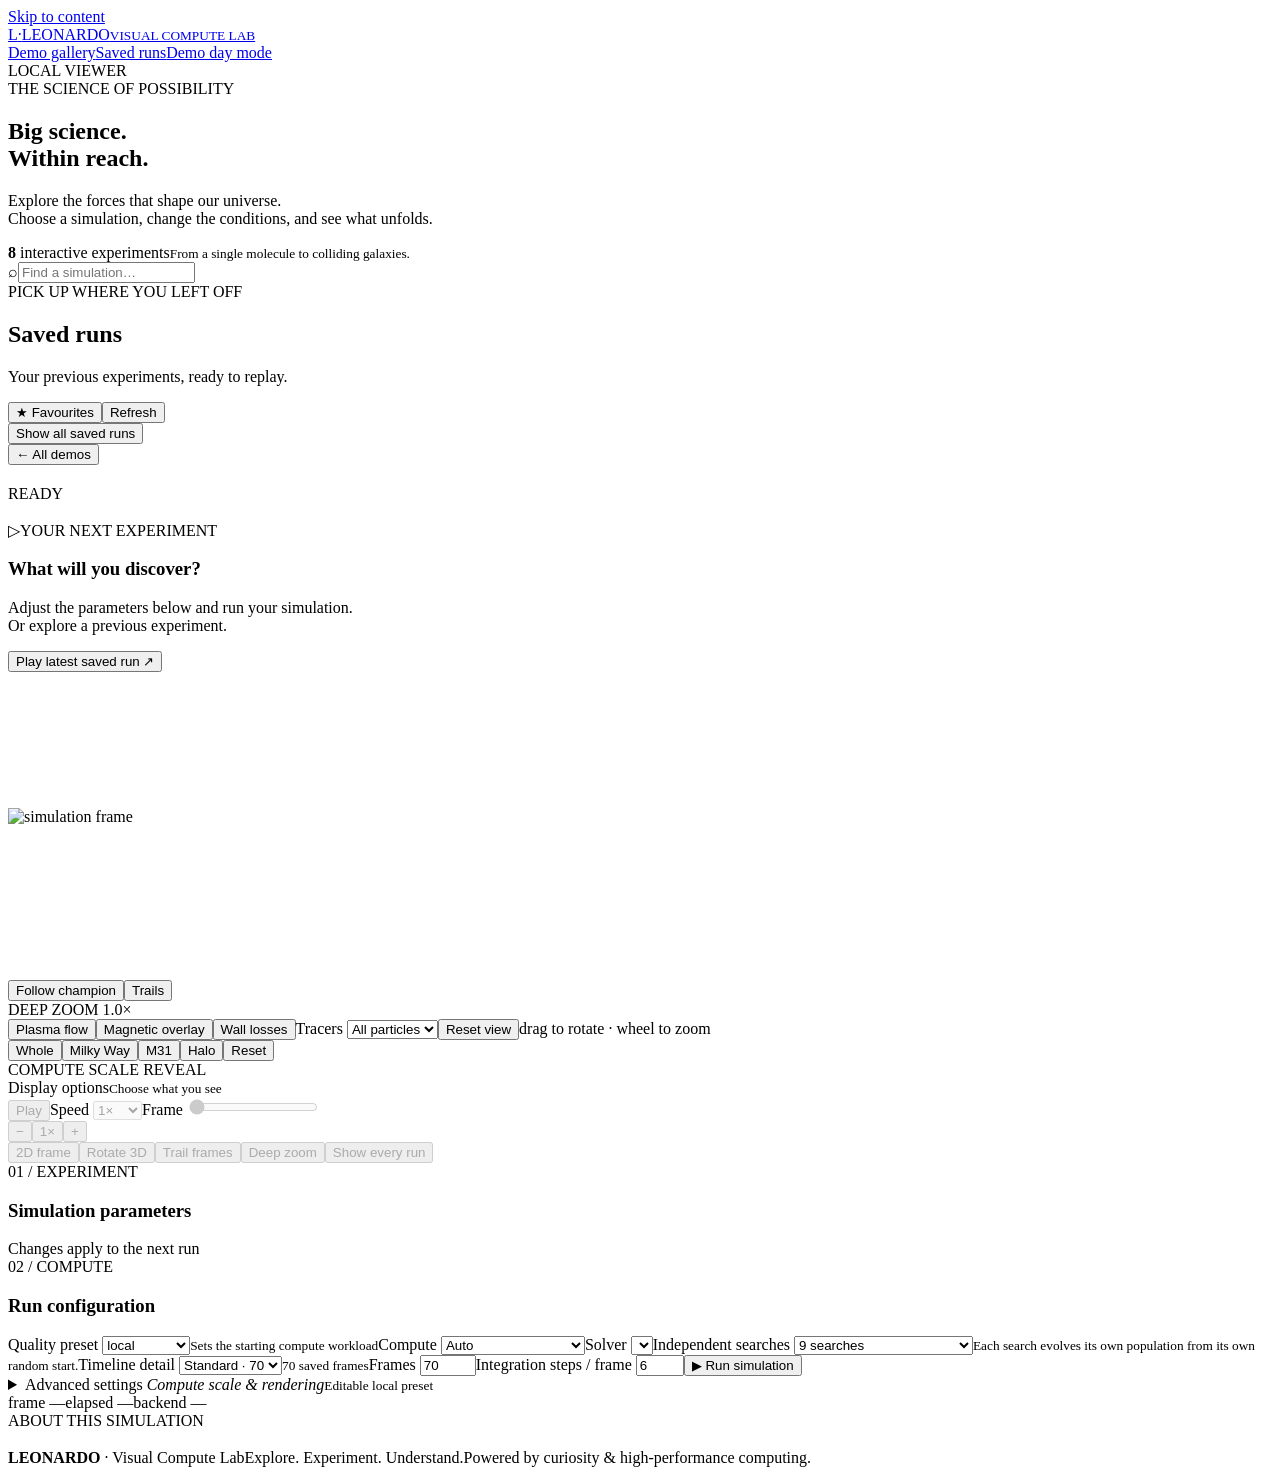
==== web/index.html @ c5f1591c "CHANGES" ====
<!doctype html><html lang="en"><head><meta charset="utf-8"><meta name="viewport" content="width=device-width,initial-scale=1"><title>Leonardo Visual Demos</title><link rel="icon" href="data:,"><link rel="stylesheet" href="/static/style.css?v=2"><link rel="stylesheet" href="/static/dashboard.css?v=3"><link rel="stylesheet" href="/static/games.css?v=5"></head>
<body>
<div class="noise"></div>
<a class="skipLink" href="#mainContent">Skip to content</a>
<header class="appHeader"><a href="/" class="brand" aria-label="Leonardo Visual Demos home"><span class="brandMark" aria-hidden="true">L<span>·</span></span><span>LEONARDO<small>VISUAL COMPUTE LAB</small></span></a><nav aria-label="Main navigation"><a href="/" class="navActive">Demo gallery</a><a href="/#library">Saved runs</a><a href="/demo" title="Simplified walk-up viewer for the stand">Demo day mode</a></nav><div id="backendPill" class="pill">LOCAL VIEWER</div></header>
<main id="mainContent">
<section id="galleryIntro" class="galleryIntro"><div><div class="eyebrow">THE SCIENCE OF POSSIBILITY</div><h1>Big science.<br><span>Within reach.</span></h1><p>Explore the forces that shape our universe.<br>Choose a simulation, change the conditions, and see what unfolds.</p></div><div class="heroNote"><span class="orbit" aria-hidden="true"><i></i><i></i><i></i></span><span><b id="demoCount">8</b> interactive experiments<small>From a single molecule to colliding galaxies.</small></span></div></section>
<section id="galleryToolbar" class="galleryToolbar" aria-label="Find a demo"><div id="categoryFilters" class="categoryFilters" aria-label="Scientific categories"></div><label class="demoSearch"><span aria-hidden="true">⌕</span><input id="demoSearch" type="search" placeholder="Find a simulation…" aria-label="Find a simulation"></label></section>
<div id="galleryResults" class="galleryResults" role="status"></div><section id="gallery" class="gallery" aria-label="Simulation gallery"></section>
<section id="library" class="library"><div class="libraryHead"><div><div class="eyebrow">PICK UP WHERE YOU LEFT OFF</div><h2>Saved runs</h2></div><p>Your previous experiments, ready to replay.</p><button id="libFavourites" aria-pressed="false">★ Favourites</button><button id="libRefresh">Refresh</button></div><div id="libList" class="libList"></div><button id="libMore" class="secondary hidden">Show all saved runs</button></section>
<section id="stage" class="stage hidden">
  <div class="stageTop"><button id="back">← All demos</button><div><div id="stageEyebrow" class="eyebrow"></div><h2 id="stageTitle"></h2><p id="stageTag"></p></div><div id="status" class="status">READY</div></div>
  <div class="viewerLayout"><div class="screenWrap"><img id="demoPreview" class="demoPreview" alt=""><div class="emptyState"><span class="emptyIcon" aria-hidden="true">▷</span><span class="eyebrow">YOUR NEXT EXPERIMENT</span><h3>What will you discover?</h3><p>Adjust the parameters below and run your simulation.<br>Or explore a previous experiment.</p><button id="previewReplay" class="secondary hidden">Play latest saved run <span aria-hidden="true">↗</span></button></div><img id="screen" alt="simulation frame" draggable="false"><canvas id="deepCanvas" class="deepCanvas hidden"></canvas><canvas id="fusionCanvas" class="fusionCanvas hidden" aria-label="Interactive rotatable fusion torus"></canvas><canvas id="galaxy3dCanvas" class="galaxy3dCanvas hidden" aria-label="Interactive rotatable 3D self-gravitating galaxy collision"></canvas><canvas id="arenaCanvas" class="arenaCanvas hidden" aria-label="Animated replay of the evolved agents"></canvas><div id="arenaTools" class="arenaTools hidden"><button id="arenaFollow" title="Zoom in and follow the champion">Follow champion</button><button id="arenaTrails" class="selected" title="Show or hide the driving trails">Trails</button></div><div id="deepBadge" class="deepBadge hidden">DEEP ZOOM 1.0×</div><div id="fusionTools" class="fusionTools hidden"><button data-fusion-layer="plasma" class="selected">Plasma flow</button><button data-fusion-layer="magnetic">Magnetic overlay</button><button data-fusion-layer="escapes" class="selected hidden" id="fusionEscapes" title="Show markers escaping confinement and the sparks where they hit the wall">Wall losses</button><label>Tracers <select id="fusionParticles"><option value="all">All particles</option><option value="0">Cyan</option><option value="1">Amber</option><option value="2">Violet</option><option value="3">Mint</option></select></label><button id="fusionReset">Reset view</button><span>drag to rotate · wheel to zoom</span></div><div id="galaxy3dTools" class="galaxy3dTools hidden"><button data-galaxy-focus="all" class="selected" title="Show both galaxies">Whole</button><button data-galaxy-focus="mw" title="Focus the Milky Way disc">Milky Way</button><button data-galaxy-focus="m31" title="Focus the M31 disc">M31</button><button id="galaxyHalo" class="selected" title="Show or hide massive dark-halo particles">Halo</button><button id="galaxy3dReset" title="Reset camera orientation">Reset</button></div><div id="overlayLayer" class="overlayLayer" aria-live="polite"></div><div id="scaleReveal" class="scaleReveal">COMPUTE SCALE REVEAL</div></div><aside id="viewerDock" class="viewerDock"><div class="dockHead"><span>Display options</span><small>Choose what you see</small></div><div id="modeControls" class="dockGroup"></div><div id="overlayControls" class="dockGroup"></div></aside></div>
  <div class="playbackBar" aria-label="Playback and camera"><div class="playback" aria-label="Time-lapse controls"><button id="playPause" disabled>Play</button><label>Speed <select id="playbackRate" disabled><option value="0.5">0.5×</option><option value="1" selected>1×</option><option value="2">2×</option><option value="4">4×</option></select></label><label class="frameSeek">Frame <input id="frameSeek" type="range" min="0" max="0" value="0" disabled></label></div><div class="viewerZoom" aria-label="Viewer zoom controls"><button id="zoomOut" disabled title="Zoom out" aria-label="Zoom out">−</button><button id="zoomReset" disabled title="Reset zoom" aria-label="Reset zoom">1×</button><button id="zoomIn" disabled title="Zoom in" aria-label="Zoom in">+</button></div><button id="fusionView" class="hidden" disabled title="Switch between the live rotatable torus and the rendered 2D frame">2D frame</button><button id="galaxy3dView" class="hidden" disabled title="Rotate the computed massive particles in three dimensions">Rotate 3D</button><button id="arenaView" class="hidden" disabled title="Switch between the animated race and the rendered trail frames">Trail frames</button><button id="deepZoom" disabled title="Re-rendered tile pyramid">Deep zoom</button><button id="reveal" class="hidden" disabled>Show every run</button></div>
  <div class="controls"><section class="parameterPanel"><div class="panelHeading"><div><span class="eyebrow">01 / EXPERIMENT</span><h3>Simulation parameters</h3></div><span class="panelHint">Changes apply to the next run</span></div><div id="sliders" class="sliders"></div></section><section class="computePanel"><div class="panelHeading"><div><span class="eyebrow">02 / COMPUTE</span><h3>Run configuration</h3></div></div><div class="actions"><label>Quality preset <select id="profile"><option>benchmark</option><option selected>local</option><option>desktop</option><option value="hpc">HPC</option></select><small>Sets the starting compute workload</small></label><label>Compute <select id="backend"><option value="auto">Auto</option><option value="cpu">CPU</option><option value="gpu">GPU</option><option value="hybrid">GPU + CPU pipeline</option></select></label><label id="methodControl" class="hidden">Solver <select id="method"></select><small id="methodHelp"></small></label><label id="parallelControl" class="hidden">Independent searches <select id="parallelCount"><option value="1">1 · single search (fast test)</option><option value="4">4 searches</option><option value="9" selected>9 searches</option><option value="16">16 searches</option><option value="25">25 searches</option><option value="36">36 searches</option><option value="49">49 searches</option><option value="64">64 searches</option></select><small>Each search evolves its own population from its own random start.</small></label><label>Timeline detail <select id="timelineDetail"><option value="70" selected>Standard · 70</option><option value="140">Smooth · 140</option><option value="280">Fine · 280</option></select><small id="timelineHelp">70 saved frames</small></label><label>Frames <input id="frames" type="number" min="1" max="600" value="70"></label><label id="numericalStepControl" class="hidden">Integration steps / frame <input id="numericalSteps" type="number" min="1" max="32" value="6"><small id="numericalStepHelp"></small></label><button id="run" class="primary"><span aria-hidden="true">▶</span> Run simulation</button></div></section><details id="profileEditor" class="profileEditor"><summary><span>Advanced settings <i>Compute scale &amp; rendering</i></span><small id="profileEditorSummary">Editable local preset</small></summary><p>These are the preset's actual simulation values. Change any field before running; the exact configuration is saved with the run.</p><div id="profileSettings" class="profileSettings"></div></details></div>
  <div id="stageRuns" class="stageRuns"></div><div class="timeline"><div id="bar"></div></div><div class="metrics"><span id="metric1">frame —</span><span id="metric2">elapsed —</span><span id="metric3">backend —</span></div>
  <section id="demoInfo" class="demoInfo"><div><div class="eyebrow">ABOUT THIS SIMULATION</div><h3 id="infoTitle"></h3></div><p id="infoSummary"></p><p id="infoMethod"></p></section>
</section>
<footer class="footerCard"><span><b>LEONARDO</b> · Visual Compute Lab</span><span>Explore. Experiment. Understand.</span><span>Powered by curiosity &amp; high-performance computing.</span></footer>
</main><script src="/static/deepzoom.js?v=6"></script><script src="/static/fusion_view.js?v=5"></script><script src="/static/galaxy3d_view.js?v=3"></script><script src="/static/brain_builder.js?v=3"></script><script src="/static/arena_view.js?v=6"></script><script src="/static/obstacle_builder.js?v=1"></script><script src="/static/app.js?v=21"></script><script src="/static/games.js?v=6"></script></body></html>
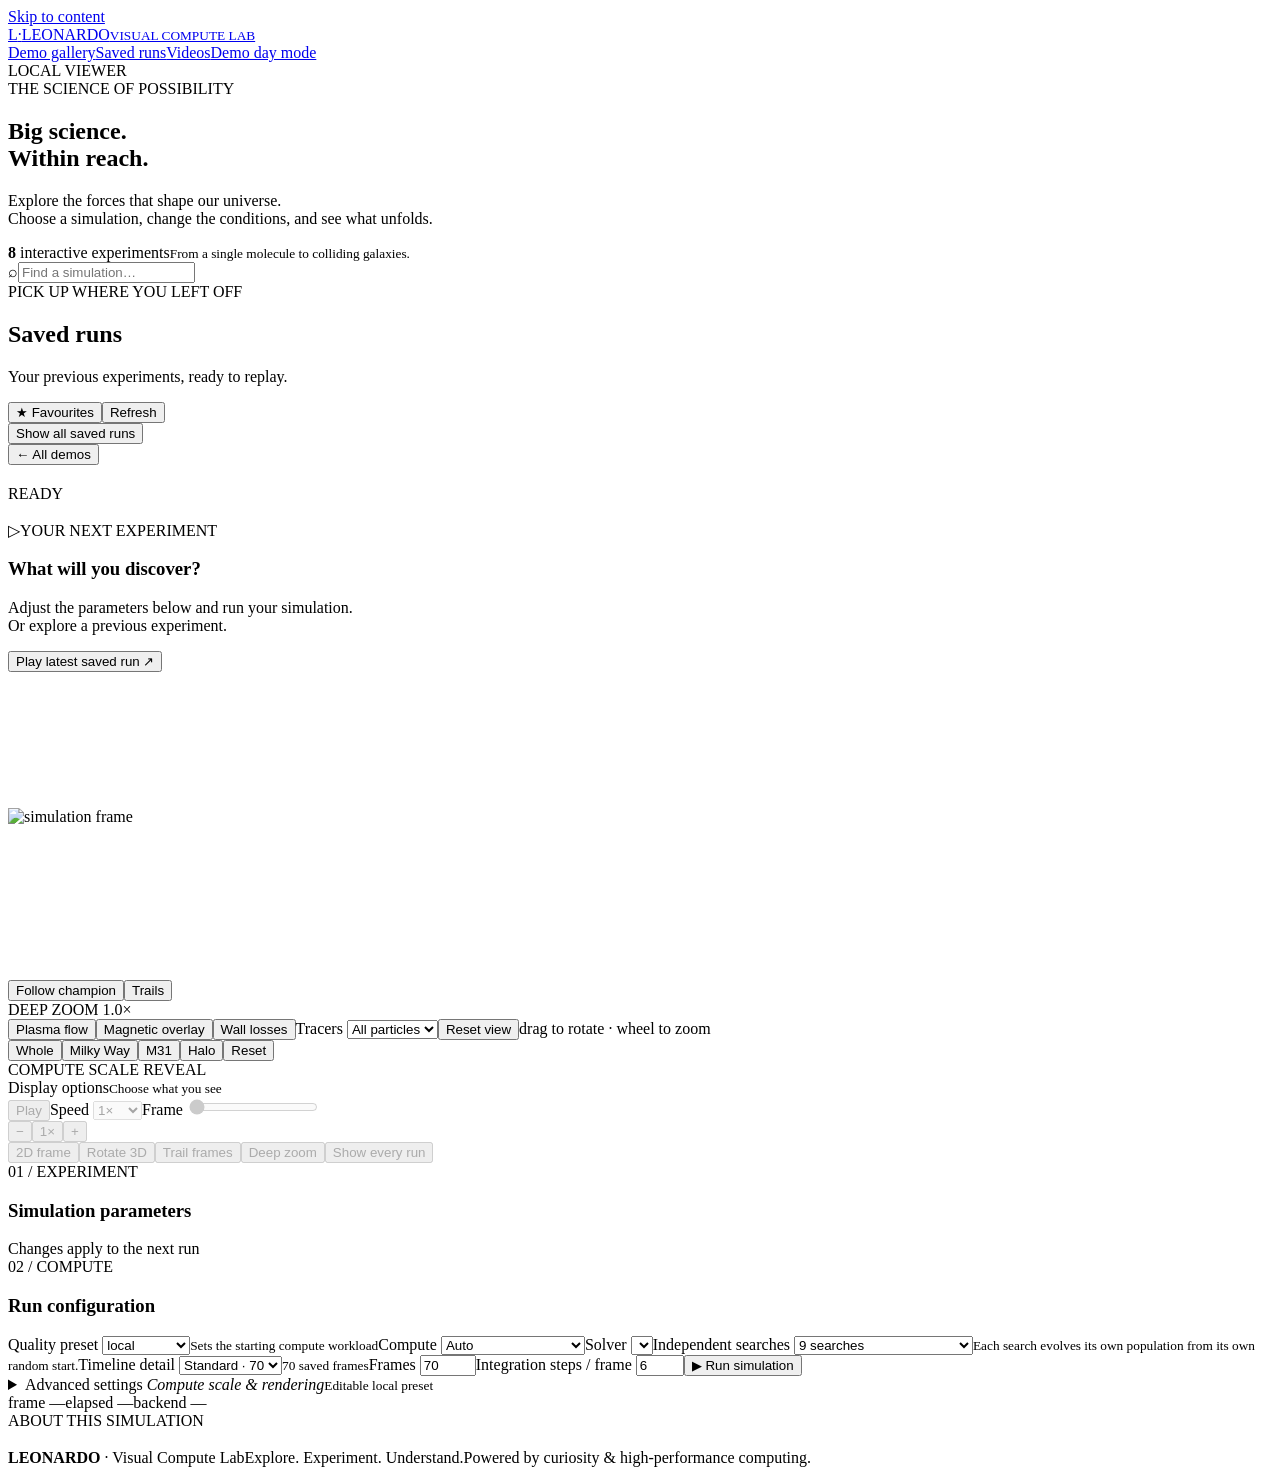
==== commit 44717acb: "feat: MUrB N-body demo and a recorded-videos page nbody_murb gives the external NBody-EuroHPC code (" ====
--- a/web/index.html
+++ b/web/index.html
@@ -2,7 +2,7 @@
 <body>
 <div class="noise"></div>
 <a class="skipLink" href="#mainContent">Skip to content</a>
-<header class="appHeader"><a href="/" class="brand" aria-label="Leonardo Visual Demos home"><span class="brandMark" aria-hidden="true">L<span>·</span></span><span>LEONARDO<small>VISUAL COMPUTE LAB</small></span></a><nav aria-label="Main navigation"><a href="/" class="navActive">Demo gallery</a><a href="/#library">Saved runs</a><a href="/demo" title="Simplified walk-up viewer for the stand">Demo day mode</a></nav><div id="backendPill" class="pill">LOCAL VIEWER</div></header>
+<header class="appHeader"><a href="/" class="brand" aria-label="Leonardo Visual Demos home"><span class="brandMark" aria-hidden="true">L<span>·</span></span><span>LEONARDO<small>VISUAL COMPUTE LAB</small></span></a><nav aria-label="Main navigation"><a href="/" class="navActive">Demo gallery</a><a href="/#library">Saved runs</a><a href="/videos">Videos</a><a href="/demo" title="Simplified walk-up viewer for the stand">Demo day mode</a></nav><div id="backendPill" class="pill">LOCAL VIEWER</div></header>
 <main id="mainContent">
 <section id="galleryIntro" class="galleryIntro"><div><div class="eyebrow">THE SCIENCE OF POSSIBILITY</div><h1>Big science.<br><span>Within reach.</span></h1><p>Explore the forces that shape our universe.<br>Choose a simulation, change the conditions, and see what unfolds.</p></div><div class="heroNote"><span class="orbit" aria-hidden="true"><i></i><i></i><i></i></span><span><b id="demoCount">8</b> interactive experiments<small>From a single molecule to colliding galaxies.</small></span></div></section>
 <section id="galleryToolbar" class="galleryToolbar" aria-label="Find a demo"><div id="categoryFilters" class="categoryFilters" aria-label="Scientific categories"></div><label class="demoSearch"><span aria-hidden="true">⌕</span><input id="demoSearch" type="search" placeholder="Find a simulation…" aria-label="Find a simulation"></label></section>
@@ -17,4 +17,4 @@
   <section id="demoInfo" class="demoInfo"><div><div class="eyebrow">ABOUT THIS SIMULATION</div><h3 id="infoTitle"></h3></div><p id="infoSummary"></p><p id="infoMethod"></p></section>
 </section>
 <footer class="footerCard"><span><b>LEONARDO</b> · Visual Compute Lab</span><span>Explore. Experiment. Understand.</span><span>Powered by curiosity &amp; high-performance computing.</span></footer>
-</main><script src="/static/deepzoom.js?v=6"></script><script src="/static/fusion_view.js?v=5"></script><script src="/static/galaxy3d_view.js?v=3"></script><script src="/static/brain_builder.js?v=3"></script><script src="/static/arena_view.js?v=6"></script><script src="/static/obstacle_builder.js?v=1"></script><script src="/static/app.js?v=21"></script><script src="/static/games.js?v=6"></script></body></html>
+</main><script src="/static/deepzoom.js?v=6"></script><script src="/static/fusion_view.js?v=5"></script><script src="/static/galaxy3d_view.js?v=3"></script><script src="/static/brain_builder.js?v=3"></script><script src="/static/arena_view.js?v=6"></script><script src="/static/obstacle_builder.js?v=1"></script><script src="/static/app.js?v=22"></script><script src="/static/games.js?v=6"></script></body></html>
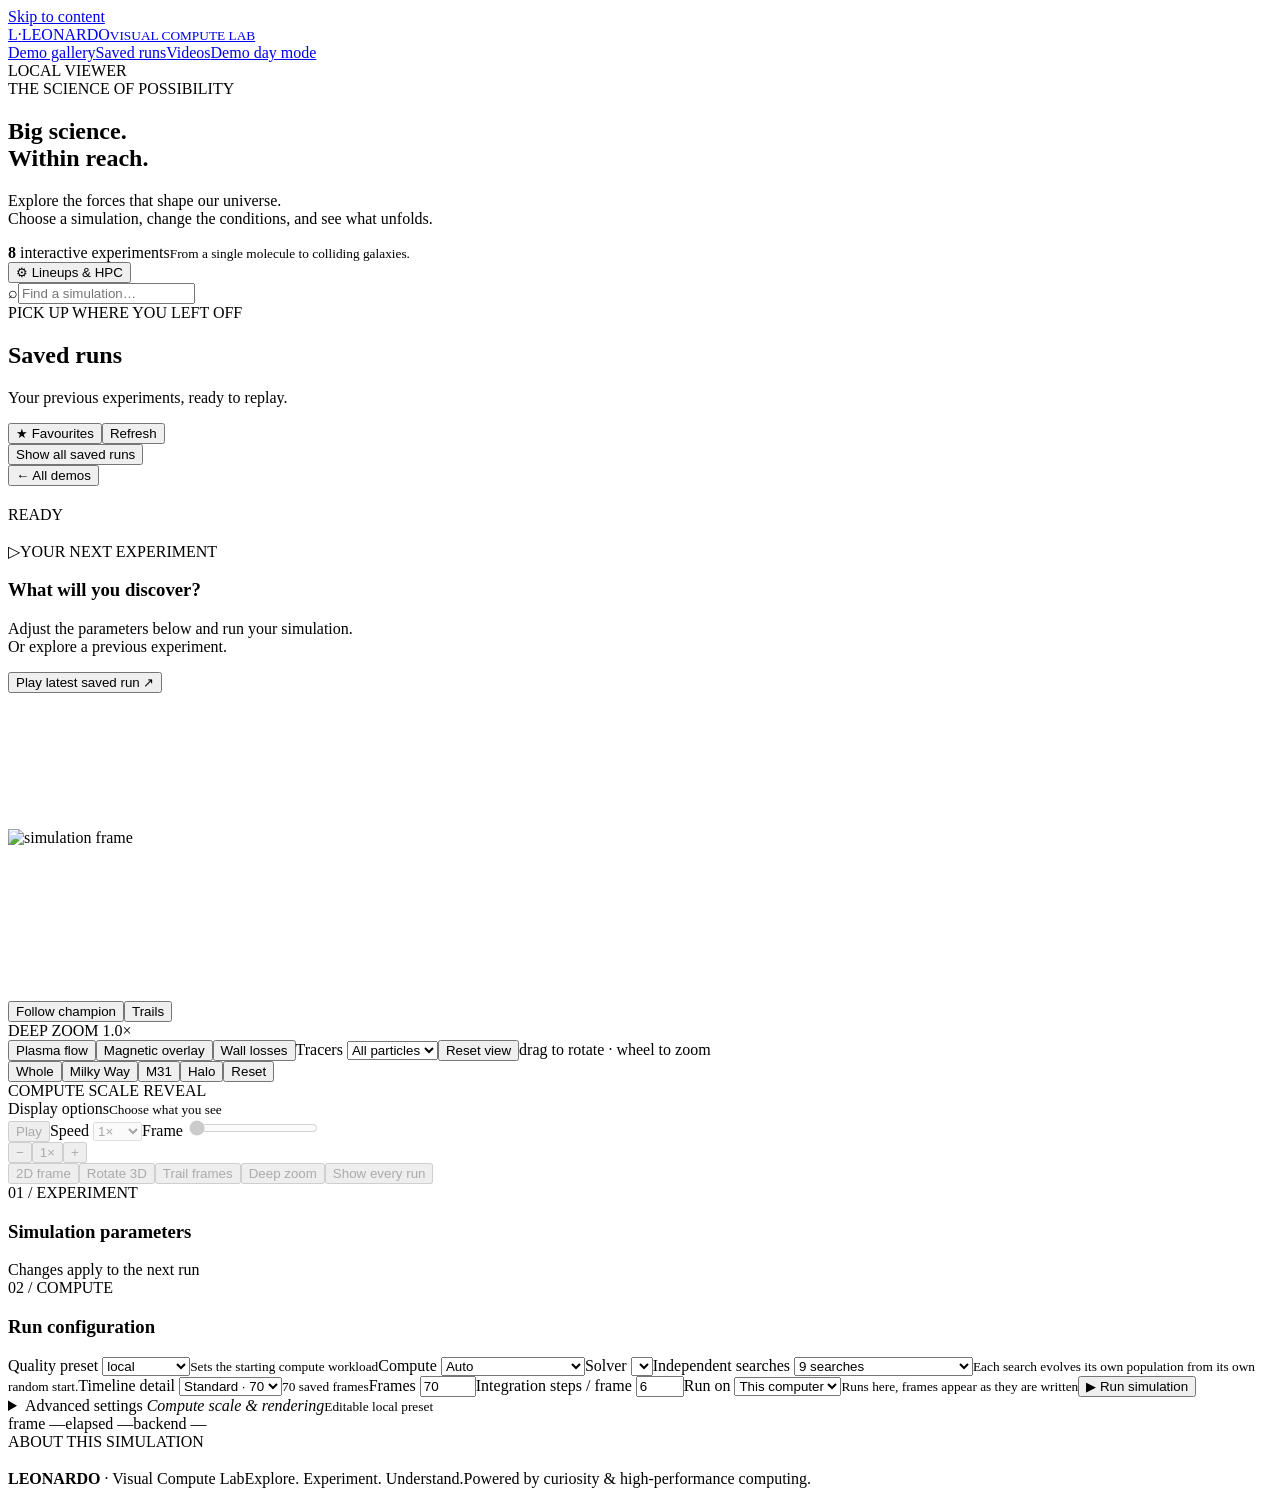
==== commit 050d8fab: "feat: demo-day lineups, one-click cluster runs, Molecular Machine rebuild Demo days: config/lineups." ====
--- a/web/index.html
+++ b/web/index.html
@@ -1,10 +1,11 @@
-<!doctype html><html lang="en"><head><meta charset="utf-8"><meta name="viewport" content="width=device-width,initial-scale=1"><title>Leonardo Visual Demos</title><link rel="icon" href="data:,"><link rel="stylesheet" href="/static/style.css?v=2"><link rel="stylesheet" href="/static/dashboard.css?v=3"><link rel="stylesheet" href="/static/games.css?v=5"></head>
+<!doctype html><html lang="en"><head><meta charset="utf-8"><meta name="viewport" content="width=device-width,initial-scale=1"><title>Leonardo Visual Demos</title><link rel="icon" href="data:,"><link rel="stylesheet" href="/static/style.css?v=2"><link rel="stylesheet" href="/static/dashboard.css?v=3"><link rel="stylesheet" href="/static/games.css?v=5"><link rel="stylesheet" href="/static/hpc.css?v=2"></head>
 <body>
 <div class="noise"></div>
 <a class="skipLink" href="#mainContent">Skip to content</a>
 <header class="appHeader"><a href="/" class="brand" aria-label="Leonardo Visual Demos home"><span class="brandMark" aria-hidden="true">L<span>·</span></span><span>LEONARDO<small>VISUAL COMPUTE LAB</small></span></a><nav aria-label="Main navigation"><a href="/" class="navActive">Demo gallery</a><a href="/#library">Saved runs</a><a href="/videos">Videos</a><a href="/demo" title="Simplified walk-up viewer for the stand">Demo day mode</a></nav><div id="backendPill" class="pill">LOCAL VIEWER</div></header>
 <main id="mainContent">
 <section id="galleryIntro" class="galleryIntro"><div><div class="eyebrow">THE SCIENCE OF POSSIBILITY</div><h1>Big science.<br><span>Within reach.</span></h1><p>Explore the forces that shape our universe.<br>Choose a simulation, change the conditions, and see what unfolds.</p></div><div class="heroNote"><span class="orbit" aria-hidden="true"><i></i><i></i><i></i></span><span><b id="demoCount">8</b> interactive experiments<small>From a single molecule to colliding galaxies.</small></span></div></section>
+<section class="dayBar" aria-label="Demo day"><div id="machineSwitch"></div><button id="hpcSettings" class="hpcGear" type="button" title="Choose which demos each demo day shows, and set up the cluster connections">⚙ Lineups &amp; HPC</button></section>
 <section id="galleryToolbar" class="galleryToolbar" aria-label="Find a demo"><div id="categoryFilters" class="categoryFilters" aria-label="Scientific categories"></div><label class="demoSearch"><span aria-hidden="true">⌕</span><input id="demoSearch" type="search" placeholder="Find a simulation…" aria-label="Find a simulation"></label></section>
 <div id="galleryResults" class="galleryResults" role="status"></div><section id="gallery" class="gallery" aria-label="Simulation gallery"></section>
 <section id="library" class="library"><div class="libraryHead"><div><div class="eyebrow">PICK UP WHERE YOU LEFT OFF</div><h2>Saved runs</h2></div><p>Your previous experiments, ready to replay.</p><button id="libFavourites" aria-pressed="false">★ Favourites</button><button id="libRefresh">Refresh</button></div><div id="libList" class="libList"></div><button id="libMore" class="secondary hidden">Show all saved runs</button></section>
@@ -12,9 +13,9 @@
   <div class="stageTop"><button id="back">← All demos</button><div><div id="stageEyebrow" class="eyebrow"></div><h2 id="stageTitle"></h2><p id="stageTag"></p></div><div id="status" class="status">READY</div></div>
   <div class="viewerLayout"><div class="screenWrap"><img id="demoPreview" class="demoPreview" alt=""><div class="emptyState"><span class="emptyIcon" aria-hidden="true">▷</span><span class="eyebrow">YOUR NEXT EXPERIMENT</span><h3>What will you discover?</h3><p>Adjust the parameters below and run your simulation.<br>Or explore a previous experiment.</p><button id="previewReplay" class="secondary hidden">Play latest saved run <span aria-hidden="true">↗</span></button></div><img id="screen" alt="simulation frame" draggable="false"><canvas id="deepCanvas" class="deepCanvas hidden"></canvas><canvas id="fusionCanvas" class="fusionCanvas hidden" aria-label="Interactive rotatable fusion torus"></canvas><canvas id="galaxy3dCanvas" class="galaxy3dCanvas hidden" aria-label="Interactive rotatable 3D self-gravitating galaxy collision"></canvas><canvas id="arenaCanvas" class="arenaCanvas hidden" aria-label="Animated replay of the evolved agents"></canvas><div id="arenaTools" class="arenaTools hidden"><button id="arenaFollow" title="Zoom in and follow the champion">Follow champion</button><button id="arenaTrails" class="selected" title="Show or hide the driving trails">Trails</button></div><div id="deepBadge" class="deepBadge hidden">DEEP ZOOM 1.0×</div><div id="fusionTools" class="fusionTools hidden"><button data-fusion-layer="plasma" class="selected">Plasma flow</button><button data-fusion-layer="magnetic">Magnetic overlay</button><button data-fusion-layer="escapes" class="selected hidden" id="fusionEscapes" title="Show markers escaping confinement and the sparks where they hit the wall">Wall losses</button><label>Tracers <select id="fusionParticles"><option value="all">All particles</option><option value="0">Cyan</option><option value="1">Amber</option><option value="2">Violet</option><option value="3">Mint</option></select></label><button id="fusionReset">Reset view</button><span>drag to rotate · wheel to zoom</span></div><div id="galaxy3dTools" class="galaxy3dTools hidden"><button data-galaxy-focus="all" class="selected" title="Show both galaxies">Whole</button><button data-galaxy-focus="mw" title="Focus the Milky Way disc">Milky Way</button><button data-galaxy-focus="m31" title="Focus the M31 disc">M31</button><button id="galaxyHalo" class="selected" title="Show or hide massive dark-halo particles">Halo</button><button id="galaxy3dReset" title="Reset camera orientation">Reset</button></div><div id="overlayLayer" class="overlayLayer" aria-live="polite"></div><div id="scaleReveal" class="scaleReveal">COMPUTE SCALE REVEAL</div></div><aside id="viewerDock" class="viewerDock"><div class="dockHead"><span>Display options</span><small>Choose what you see</small></div><div id="modeControls" class="dockGroup"></div><div id="overlayControls" class="dockGroup"></div></aside></div>
   <div class="playbackBar" aria-label="Playback and camera"><div class="playback" aria-label="Time-lapse controls"><button id="playPause" disabled>Play</button><label>Speed <select id="playbackRate" disabled><option value="0.5">0.5×</option><option value="1" selected>1×</option><option value="2">2×</option><option value="4">4×</option></select></label><label class="frameSeek">Frame <input id="frameSeek" type="range" min="0" max="0" value="0" disabled></label></div><div class="viewerZoom" aria-label="Viewer zoom controls"><button id="zoomOut" disabled title="Zoom out" aria-label="Zoom out">−</button><button id="zoomReset" disabled title="Reset zoom" aria-label="Reset zoom">1×</button><button id="zoomIn" disabled title="Zoom in" aria-label="Zoom in">+</button></div><button id="fusionView" class="hidden" disabled title="Switch between the live rotatable torus and the rendered 2D frame">2D frame</button><button id="galaxy3dView" class="hidden" disabled title="Rotate the computed massive particles in three dimensions">Rotate 3D</button><button id="arenaView" class="hidden" disabled title="Switch between the animated race and the rendered trail frames">Trail frames</button><button id="deepZoom" disabled title="Re-rendered tile pyramid">Deep zoom</button><button id="reveal" class="hidden" disabled>Show every run</button></div>
-  <div class="controls"><section class="parameterPanel"><div class="panelHeading"><div><span class="eyebrow">01 / EXPERIMENT</span><h3>Simulation parameters</h3></div><span class="panelHint">Changes apply to the next run</span></div><div id="sliders" class="sliders"></div></section><section class="computePanel"><div class="panelHeading"><div><span class="eyebrow">02 / COMPUTE</span><h3>Run configuration</h3></div></div><div class="actions"><label>Quality preset <select id="profile"><option>benchmark</option><option selected>local</option><option>desktop</option><option value="hpc">HPC</option></select><small>Sets the starting compute workload</small></label><label>Compute <select id="backend"><option value="auto">Auto</option><option value="cpu">CPU</option><option value="gpu">GPU</option><option value="hybrid">GPU + CPU pipeline</option></select></label><label id="methodControl" class="hidden">Solver <select id="method"></select><small id="methodHelp"></small></label><label id="parallelControl" class="hidden">Independent searches <select id="parallelCount"><option value="1">1 · single search (fast test)</option><option value="4">4 searches</option><option value="9" selected>9 searches</option><option value="16">16 searches</option><option value="25">25 searches</option><option value="36">36 searches</option><option value="49">49 searches</option><option value="64">64 searches</option></select><small>Each search evolves its own population from its own random start.</small></label><label>Timeline detail <select id="timelineDetail"><option value="70" selected>Standard · 70</option><option value="140">Smooth · 140</option><option value="280">Fine · 280</option></select><small id="timelineHelp">70 saved frames</small></label><label>Frames <input id="frames" type="number" min="1" max="600" value="70"></label><label id="numericalStepControl" class="hidden">Integration steps / frame <input id="numericalSteps" type="number" min="1" max="32" value="6"><small id="numericalStepHelp"></small></label><button id="run" class="primary"><span aria-hidden="true">▶</span> Run simulation</button></div></section><details id="profileEditor" class="profileEditor"><summary><span>Advanced settings <i>Compute scale &amp; rendering</i></span><small id="profileEditorSummary">Editable local preset</small></summary><p>These are the preset's actual simulation values. Change any field before running; the exact configuration is saved with the run.</p><div id="profileSettings" class="profileSettings"></div></details></div>
+  <div class="controls"><section class="parameterPanel"><div class="panelHeading"><div><span class="eyebrow">01 / EXPERIMENT</span><h3>Simulation parameters</h3></div><span class="panelHint">Changes apply to the next run</span></div><div id="sliders" class="sliders"></div></section><section class="computePanel"><div class="panelHeading"><div><span class="eyebrow">02 / COMPUTE</span><h3>Run configuration</h3></div></div><div class="actions"><label>Quality preset <select id="profile"><option>benchmark</option><option selected>local</option><option>desktop</option><option value="hpc">HPC</option></select><small>Sets the starting compute workload</small></label><label>Compute <select id="backend"><option value="auto">Auto</option><option value="cpu">CPU</option><option value="gpu">GPU</option><option value="hybrid">GPU + CPU pipeline</option></select></label><label id="methodControl" class="hidden">Solver <select id="method"></select><small id="methodHelp"></small></label><label id="parallelControl" class="hidden">Independent searches <select id="parallelCount"><option value="1">1 · single search (fast test)</option><option value="4">4 searches</option><option value="9" selected>9 searches</option><option value="16">16 searches</option><option value="25">25 searches</option><option value="36">36 searches</option><option value="49">49 searches</option><option value="64">64 searches</option></select><small>Each search evolves its own population from its own random start.</small></label><label>Timeline detail <select id="timelineDetail"><option value="70" selected>Standard · 70</option><option value="140">Smooth · 140</option><option value="280">Fine · 280</option></select><small id="timelineHelp">70 saved frames</small></label><label>Frames <input id="frames" type="number" min="1" max="600" value="70"></label><label id="numericalStepControl" class="hidden">Integration steps / frame <input id="numericalSteps" type="number" min="1" max="32" value="6"><small id="numericalStepHelp"></small></label><label>Run on <select id="runOn"><option value="local">This computer</option></select><small id="runOnHelp">Runs here, frames appear as they are written</small></label><button id="run" class="primary"><span aria-hidden="true">▶</span> <span id="runLabel">Run simulation</span></button></div></section><details id="profileEditor" class="profileEditor"><summary><span>Advanced settings <i>Compute scale &amp; rendering</i></span><small id="profileEditorSummary">Editable local preset</small></summary><p>These are the preset's actual simulation values. Change any field before running; the exact configuration is saved with the run.</p><div id="profileSettings" class="profileSettings"></div></details></div>
   <div id="stageRuns" class="stageRuns"></div><div class="timeline"><div id="bar"></div></div><div class="metrics"><span id="metric1">frame —</span><span id="metric2">elapsed —</span><span id="metric3">backend —</span></div>
   <section id="demoInfo" class="demoInfo"><div><div class="eyebrow">ABOUT THIS SIMULATION</div><h3 id="infoTitle"></h3></div><p id="infoSummary"></p><p id="infoMethod"></p></section>
 </section>
 <footer class="footerCard"><span><b>LEONARDO</b> · Visual Compute Lab</span><span>Explore. Experiment. Understand.</span><span>Powered by curiosity &amp; high-performance computing.</span></footer>
-</main><script src="/static/deepzoom.js?v=6"></script><script src="/static/fusion_view.js?v=5"></script><script src="/static/galaxy3d_view.js?v=3"></script><script src="/static/brain_builder.js?v=3"></script><script src="/static/arena_view.js?v=6"></script><script src="/static/obstacle_builder.js?v=1"></script><script src="/static/app.js?v=22"></script><script src="/static/games.js?v=6"></script></body></html>
+</main><script src="/static/deepzoom.js?v=6"></script><script src="/static/fusion_view.js?v=5"></script><script src="/static/galaxy3d_view.js?v=5"></script><script src="/static/brain_builder.js?v=3"></script><script src="/static/arena_view.js?v=8"></script><script src="/static/obstacle_builder.js?v=1"></script><script src="/static/chain_builder.js?v=4"></script><script src="/static/hpc.js?v=1"></script><script src="/static/app.js?v=24"></script><script src="/static/games.js?v=6"></script></body></html>
